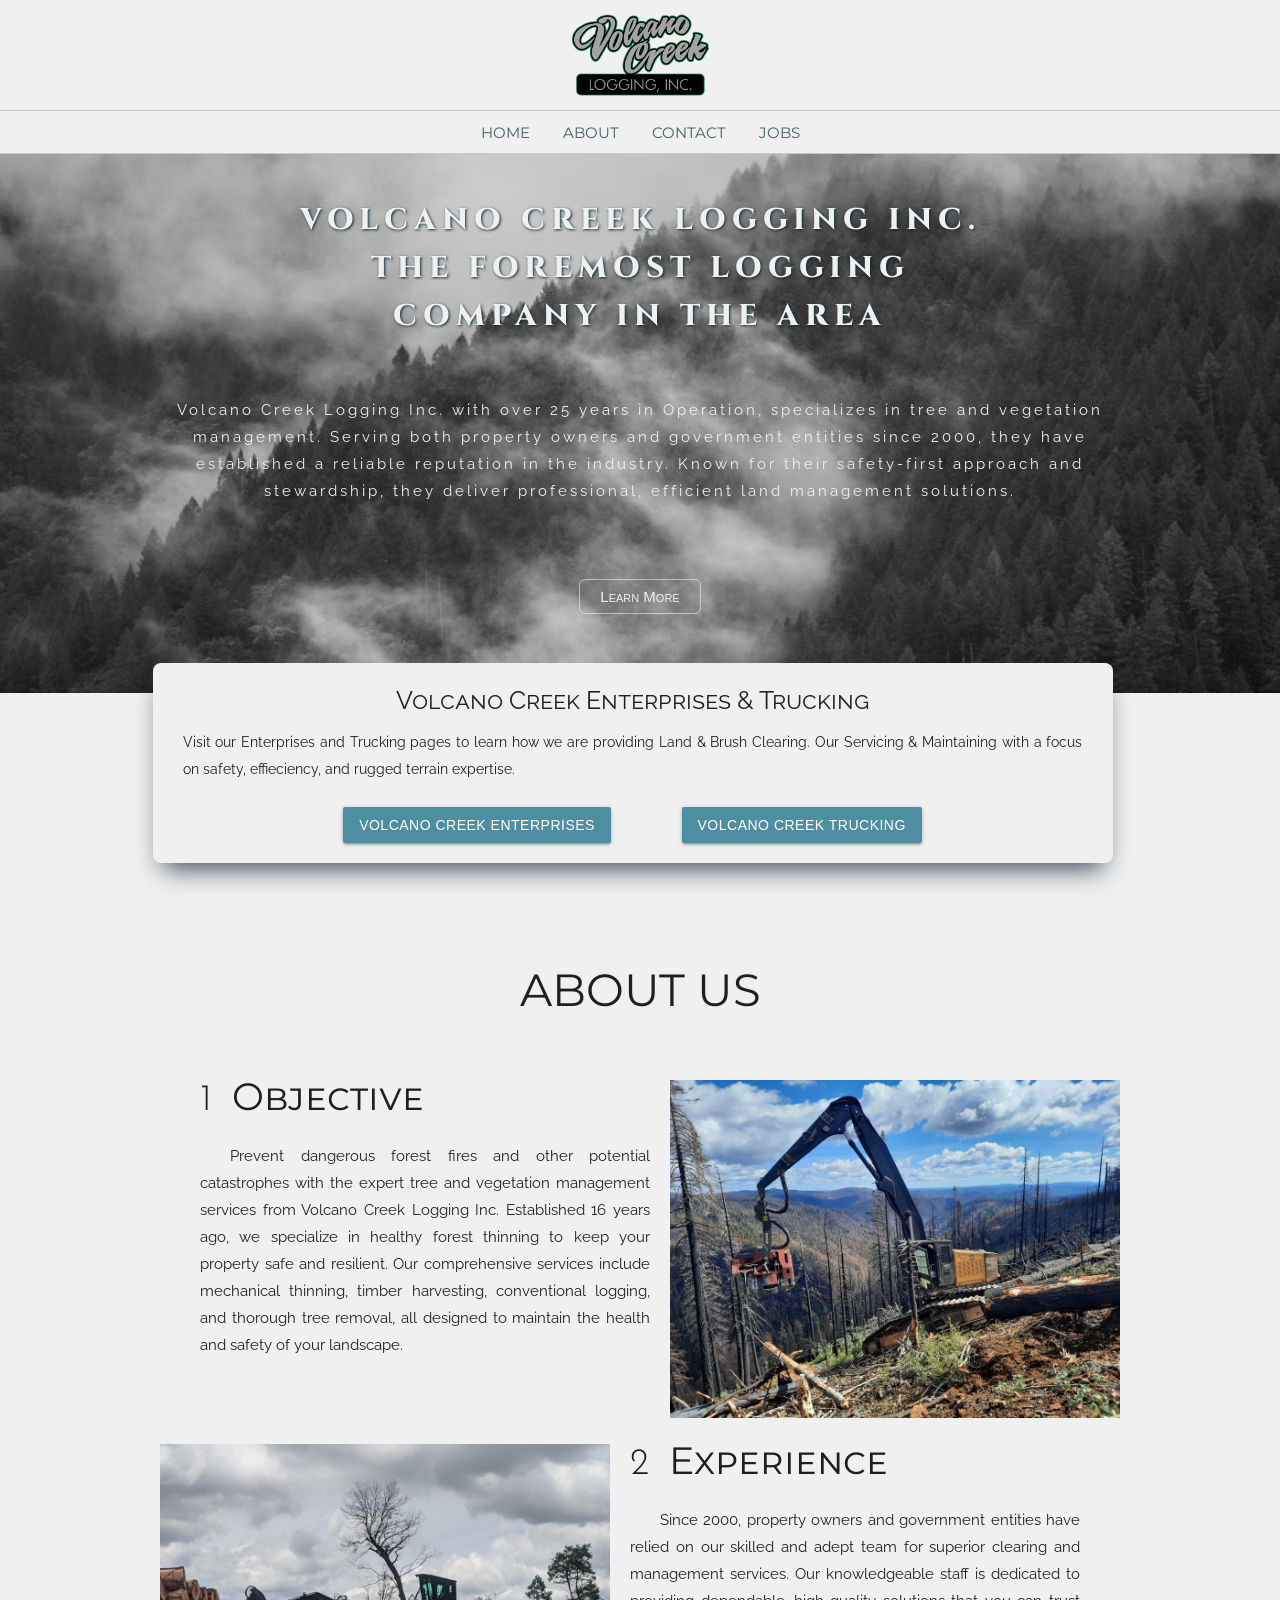
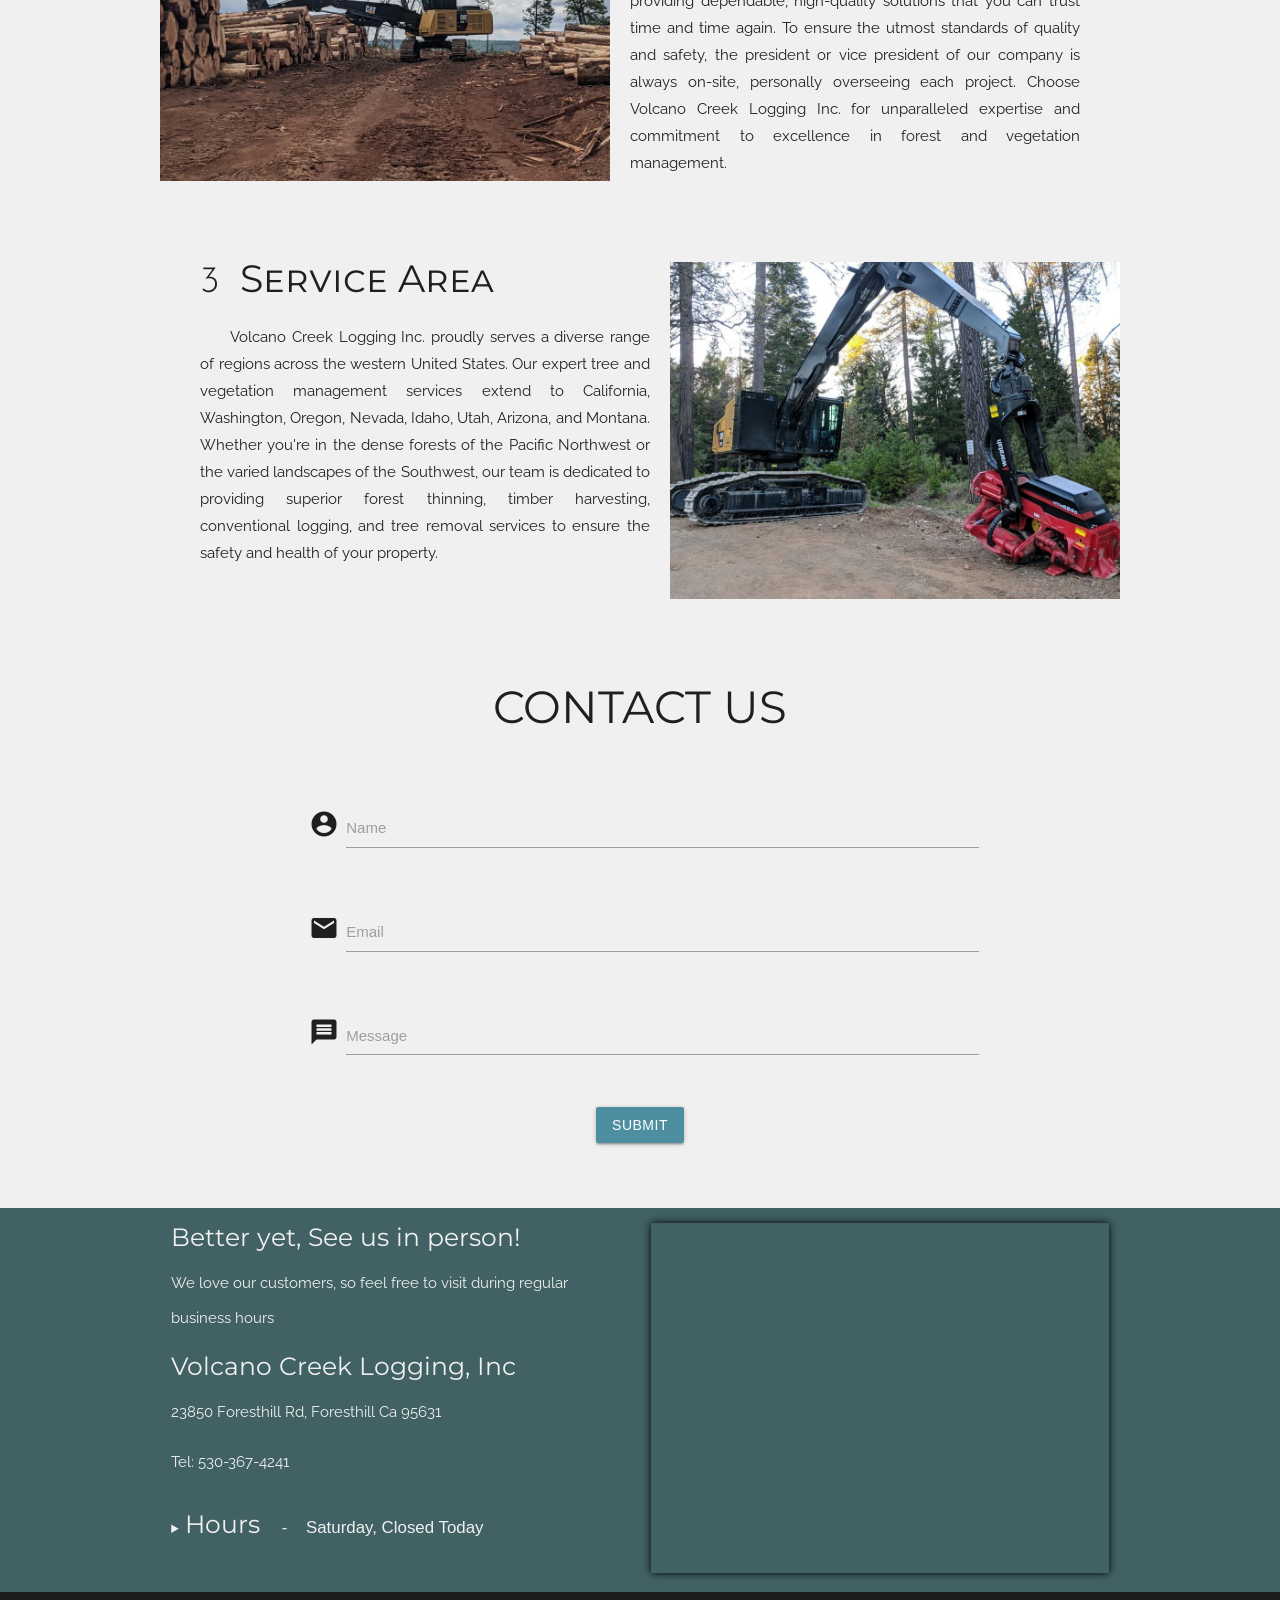
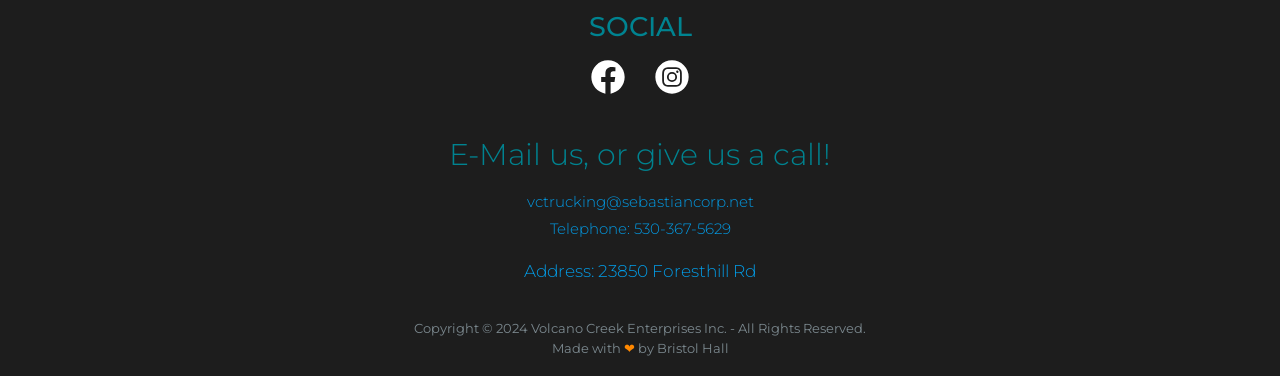
==== under-construction.html @ 44ba660e "Uploading Files" ====
<!DOCTYPE html>
<html lang="en">
<head>
    <meta charset="UTF-8">
    <meta name="viewport" content="width=device-width, initial-scale=1.0">
    <link rel="preconnect" href="https://fonts.googleapis.com">
    <link rel="preconnect" href="https://fonts.gstatic.com" crossorigin>
    <link href="https://fonts.googleapis.com/css2?family=Josefin+Sans:ital,wght@0,100..700;1,100..700&family=Montserrat:ital,wght@0,100..900;1,100..900&family=Patua+One&family=Raleway:ital,wght@0,100..900;1,100..900&display=swap" rel="stylesheet">
    <link href="https://fonts.googleapis.com/css2?family=Cinzel:wght@400..900&display=swap" rel="stylesheet">
    <link href="https://fonts.googleapis.com/icon?family=Material+Icons" rel="stylesheet">
    <link rel="stylesheet" href="./css/materialize.min.css">
    <link rel="stylesheet" href="./css/light-theme.css">
    <link rel="stylesheet" href="./css/main.css">
    <title>Volcano Creek Logging</title>
</head>
<body>
    <header class="header">
        <div class="logo">
            <a href="../volcano-creek-ent/index.html">
                <img src="./assets/vc-logging.png" alt="VC Logging Logo">
            </a>
        </div>
        <div class="menu">
            <div class="container">
                <ul class="h-font navi">
                    <li class="menu-li"><a class="" href="index.html" active>Home</a></li>
                    <li class="menu-li"><a class="" href="#about">About</a></li>
                    <li class="menu-li"><a class="" href="#contact">Contact</a></li>
                    <li class="menu-li"><a href="#">Jobs</a></li>
                </ul>
            </div>
        </div>
    </header>

    <section class="logging-title">
        <div class="business-title logging-bg">
            <div class="container">
                <div class="description-header-logging patua">
                    <h2>Volcano Creek Logging Inc.</h2>
                    <h2>The Foremost Logging</h2>
                    <h2>Company in the Area</h2>
                    <div class="description p-font">
                        <p> 
                            Volcano Creek Logging Inc. with over 25 years in Operation, specializes in tree and vegetation management.
                            Serving both property owners and government entities since 2000, they have established a reliable reputation in the industry.
                            Known for their safety-first approach and stewardship, they deliver professional, efficient land management solutions.
                        </p>
                    </div>
                    <a href="#about"><button class="over-img-btn desc-btn montserrat">Learn More</button></a>
                </div>
            </div>
        </div>
    </section>

    <section class="page-links">
        <div class="container company-links">
            <div class="links-description p-font">
                <h5>Volcano Creek Enterprises & Trucking</h4>
                <p>
                    Visit our Enterprises and Trucking pages to learn how we are providing Land & Brush Clearing.
                    Our Servicing & Maintaining with a focus on safety, effieciency, and rugged terrain expertise.
                </p>
            </div>
            <div class="company-links-btns">
                <div class="enterprises-btn">
                    <a href="https://www.volcanocreekenterprises.com"><button class="btn-links btn waves-effect waves-light">Volcano Creek Enterprises</button></a>
                </div>
                <div class="trucking-btn">
                    <a href="https://www.volcanocreektrucking.com"><button class="btn-links btn waves-effect waves-light">Volcano Creek Trucking</button></a>
                </div>
            </div>
        </div>
    </section>

    <section class="about-logging" id="about">
        <div class="container">
            <h1 class="about-us h-font">About Us</h1>
            <div class="objective p-font">
                <a href="./img/slider1.jpg" class="images">
                    <img src="./img/slider1.jpg" alt="Volcano Creek Work">
                </a>
                <h2 class="number-font p-heading-number">1<span class="p-heading h-font">Objective</span></h2>
                <p>
                    Prevent dangerous forest fires and other potential catastrophes with the expert 
                    tree and vegetation management services from Volcano Creek Logging Inc. 
                    Established 16 years ago, we specialize in healthy forest thinning to keep your 
                    property safe and resilient. Our comprehensive services include 
                    mechanical thinning, timber harvesting, conventional logging, and thorough tree removal, 
                    all designed to maintain the health and safety of your landscape.
                </p>
            </div>
            <div class="experience p-font">
                <a href="./img/slider2.jpg" class="images">
                    <img src="./img/slider2.jpg" alt="Volcano Creek Work">
                </a>
                <h2 class="number-font p-heading-number">2<span class="p-heading h-font">Experience</span></h2>
                <p>
                    Since 2000, property owners and government entities have relied on our
                    skilled and adept team for superior clearing and management services.
                    Our knowledgeable staff is dedicated to providing dependable, high-quality solutions
                    that you can trust time and time again. To ensure the utmost standards of quality and safety,
                    the president or vice president of our company is always on-site, personally overseeing each project.
                    Choose Volcano Creek Logging Inc. for unparalleled expertise and commitment to excellence
                    in forest and vegetation management.
                </p>
            </div>
            <div class="service-area p-font">
                <a href="./img/slider4.jpg" class="images">
                    <img src="./img/slider4.jpg" alt="Volcano Creek Work">
                </a>
                <h2 class="number-font p-heading-number">3<span class="p-heading h-font">Service Area</span></h2>
                <p>
                    Volcano Creek Logging Inc. proudly serves a diverse range of regions across the western United States.
                    Our expert tree and vegetation management services extend to California, Washington, Oregon, Nevada,
                    Idaho, Utah, Arizona, and Montana. Whether you're in the dense forests of the Pacific Northwest
                    or the varied landscapes of the Southwest, our team is dedicated to providing superior forest thinning,
                    timber harvesting, conventional logging, and tree removal services to ensure the safety and health of your property.
                </p>
            </div>
        </div>
    </section>

    <section class="contact-us" id="contact">
        <div class="container form-container">
            <h1 class="contact h-font">Contact Us</h1>
            <div class="row">
                <form id="msgForm" class="col s12 center-align" method="POST" action="./send-email.php">
                    <div class="row">
                        <div class="input-field col s12">
                            <i class="material-icons prefix">account_circle</i>
                            <input id="msg-name" type="text" class="validate" name="name" required>
                            <label for="msg-name">Name</label>
                        </div>
                    </div>
                    <div class="row">
                        <div class="input-field col s12">
                            <i class="material-icons prefix">email</i>
                            <input id="msg-email" type="email" class="validate" name="email" required>
                            <label for="msg-email">Email</label>
                        </div>
                    </div>
                    <div class="row">
                        <div class="input-field col s12">
                            <i class="material-icons prefix">message</i>
                            <textarea id="msg-textarea1" class="materialize-textarea" name="message" required></textarea>
                            <label for="msg-textarea1">Message</label>
                        </div>
                    </div>
                    <div class="input-field center">
                        <button class="btn waves-effect waves-light" type="submit" for="msgForm">Submit</button>
                    </div>
                </form>
            </div>
        </div>
    </section>
        <div class="info-bg">
            <div class="container">
                <div class="row row-footer">
                    <div class="col s12 m6">
                        <div class="cont1">
                            <h5 class="h-font">Better yet, See us in person!</h5>
                            <p class="p-font">We love our customers, so feel free to visit during regular business hours</p>
                        </div>
                        <div class="cont1">
                            <h5 class="h-font">Volcano Creek Logging, Inc</h5>
                            <p class="p-font">23850 Foresthill Rd, Foresthill Ca 95631</p>
                            <p class="p-font">Tel: 530-367-4241</p>
                        </div>
                        <div class="cont1">
                            <details id="smooth">
                                <summary>
                                    <h5 class="h-font details-h5">Hours</h5>
                                    <span class="details-day-open">- &nbsp;&nbsp;&nbsp;<span id="open-closed"></span></span>
                                </summary>
                                <div class="det-content">
                                    <p class="day">Monday: </span><span class="hrs">8:00 am - 5:00 pm</p>
                                    <p class="day">Tuesday: </span><span class="hrs">9:00 am - 5:00 pm</p>
                                    <p class="day">Wednesday: </span><span class="hrs">9:00 am - 5:00 pm</p>
                                    <p class="day">Thursday: </span><span class="hrs">9:00 am - 5:00 pm</p>
                                    <p class="day">Friday: </span><span class="hrs">9:00 am - 5:00 pm</p>
                                    <p class="day">Saturday: </span><span class="hrs clsd">Closed</p>
                                    <p class="day">Sunday: </span><span class="hrs clsd">Closed</p>
                                </div>
                            </details>
                        </div>
                    </div>
                    <div class="col s12 m6">
                        <div class="map">
                            <iframe 
                                id="map"
                                width="100%" 
                                height="350" 
                                frameborder="0" 
                                scrolling="no" 
                                marginheight="0" 
                                marginwidth="0" 
                                src="https://maps.google.com/maps?width=100%25&amp;height=350&amp;hl=en&amp;q=23850%20Foresthill%20Rd,%20Foresthill,%20CA%2095631+(Volcano%20Creek%20Enterprises%20Inc.)&amp;t=k&amp;z=17&amp;ie=UTF8&amp;iwloc=B&amp;output=embed">
                            </iframe>
                        </div>
                    </div>
                </div>
            </div>
        </div>

        <footer class="footer">
            <div class="social">
                <h2>Social</h2>
                <div class="icons">
                    <div class="fb">
                        <a href="https://www.facebook.com/VolcanoCreekEnterprisesForesthill" target="_blank">
                            <svg viewBox="0 0 24 24" fill="white" width="40" height="40" data-ux="IconSocial" class="x-el x-el-svg c1-1 c1-2 c1-5c c1-1e c1-2c c1-9i c1-9j c1-4y c1-b c1-c c1-9k c1-9l c1-d c1-9m c1-9n c1-9o c1-9p c1-70 c1-x c1-7o c1-w c1-e c1-f c1-g"><path fill-rule="evenodd" d="M22 12.061C22 6.505 17.523 2 12 2S2 6.505 2 12.061c0 5.022 3.657 9.184 8.438 9.939v-7.03h-2.54v-2.91h2.54V9.845c0-2.522 1.492-3.915 3.777-3.915 1.094 0 2.238.197 2.238.197v2.476h-1.26c-1.243 0-1.63.775-1.63 1.57v1.888h2.773l-.443 2.908h-2.33V22c4.78-.755 8.437-4.917 8.437-9.939z"></path></svg>
                         </a>
                    </div>
                    <div class="insta">
                         <a href="https://www.instagram.com/volcano_creek_logging_inc" target="_blank">
                             <svg viewBox="0 0 24 24" fill="white" width="40" height="40" data-ux="IconSocial" class="x-el x-el-svg c1-1 c1-2 c1-5c c1-1e c1-2c c1-9i c1-9j c1-4y c1-b c1-c c1-9k c1-9l c1-d c1-9m c1-9n c1-9o c1-9p c1-70 c1-x c1-7o c1-w c1-e c1-f c1-g"><path d="M16.604 8.516c.13.35.198.719.203 1.091.033.622.033.811.033 2.386 0 1.574-.004 1.763-.033 2.385a3.273 3.273 0 0 1-.203 1.091 1.956 1.956 0 0 1-1.12 1.12c-.35.13-.719.198-1.091.204-.622.032-.811.032-2.386.032-1.574 0-1.763-.003-2.385-.032a3.273 3.273 0 0 1-1.091-.204 1.956 1.956 0 0 1-1.12-1.12 3.273 3.273 0 0 1-.204-1.09c-.032-.623-.032-.812-.032-2.386 0-1.575.003-1.764.032-2.386.006-.372.074-.741.204-1.09a1.956 1.956 0 0 1 1.12-1.12c.35-.13.718-.199 1.09-.204.623-.033.812-.033 2.386-.033 1.575 0 1.764.004 2.386.033.372.005.741.074 1.09.203.515.2.922.606 1.12 1.12zM12 15.033a3.033 3.033 0 1 0 0-6.066 3.033 3.033 0 0 0 0 6.066zm3.153-5.477a.71.71 0 1 0 0-1.418.71.71 0 0 0 0 1.418zM12 13.967a1.967 1.967 0 1 1 0-3.934 1.967 1.967 0 0 1 0 3.934zM12 2C6.477 2 2 6.477 2 12s4.477 10 10 10 10-4.477 10-10A10 10 0 0 0 12 2zm5.87 12.433c-.01.49-.102.974-.274 1.432a3.018 3.018 0 0 1-1.727 1.728 4.335 4.335 0 0 1-1.433.272c-.629.03-.829.037-2.432.037-1.604 0-1.819 0-2.433-.037a4.335 4.335 0 0 1-1.433-.272 3.018 3.018 0 0 1-1.727-1.728 4.335 4.335 0 0 1-.273-1.432c-.029-.63-.036-.83-.036-2.433 0-1.604 0-1.818.036-2.433.01-.49.102-.974.273-1.432a3.018 3.018 0 0 1 1.727-1.728 4.335 4.335 0 0 1 1.433-.272c.629-.03.829-.037 2.433-.037 1.603 0 1.818 0 2.432.037.49.009.974.101 1.433.272.794.307 1.42.934 1.727 1.728.172.458.264.943.273 1.432.03.63.036.83.036 2.433 0 1.604-.007 1.804-.036 2.433z"></path></svg>
                        </a>
                    </div>
                </div>
                 <div class="info">
                    <span class="email-us">E-Mail us, or give us a call!</span>
                    <p><a href="mailto:vctrucking@sebastiancorp.net">vctrucking@sebastiancorp.net</a> <br> <a href="tel:5303675629">Telephone: 530-367-5629</a></p>
                    <p class="addy"><a href="https://www.google.com/maps/search/?api=1&query=Volcano+Creek+Enterprises" target="_blank">Address: 23850 Foresthill Rd</a></p>
                </div>
            </div>
            <div class="cp">
                <p class="copy">Copyright &#169; 2024 Volcano Creek Enterprises Inc. - All Rights Reserved.</p>
                <p class="copy">Made with <span class="heart">&#10084;</span> by Bristol Hall</p>
            </div>
        </footer>

    <script src="./js/materialize.min.js"></script>
    <script src="./js/views.js"></script>
    <script src="./js/animate.js"></script>
    <script src="./js/script.js"></script>
    <script>
        let views = [],
            triggers = document.querySelectorAll('.images');
        [].forEach.call(triggers, (element, index) => {
            views[index] = new Views(element, {
                defaultTheme: true,
                prefix: 'light',
                loader: 'Loading...',
                anywhereToClose: true,
                openAnimationDuration: 400,
                closeAnimationDuration: 400
            });
        });
    </script>
</body>
</html>
---- css/light-theme.css ----
@-webkit-keyframes zoomIn {
    from {
        opacity: 0;
        -webkit-transform: scale3d(.3, .3, .3);
                transform: scale3d(.3, .3, .3);
    }

    50% {
        opacity: 1;
    }
}
@keyframes zoomIn {
    from {
        opacity: 0;
        -webkit-transform: scale3d(.3, .3, .3);
                transform: scale3d(.3, .3, .3);
    }

    50% {
        opacity: 1;
    }
}
@-webkit-keyframes zoomOut {
    from {
        opacity: 1;
    }

    50% {
        opacity: 0;
        -webkit-transform: scale3d(.3, .3, .3);
                transform: scale3d(.3, .3, .3);
    }

    to {
        opacity: 0;
    }
}
@keyframes zoomOut {
    from {
        opacity: 1;
    }

    50% {
        opacity: 0;
        -webkit-transform: scale3d(.3, .3, .3);
                transform: scale3d(.3, .3, .3);
    }

    to {
        opacity: 0;
    }
}
@-webkit-keyframes backgroundFadeIn {
    from {
        background-color: #000;
        opacity: 0;
    }

    to {
        opacity: .75;
    }
}
@keyframes backgroundFadeIn {
    from {
        background-color: #000;
        opacity: 0;
    }

    to {
        opacity: .75;
    }
}
@-webkit-keyframes backgroundFadeOut {
    from {
        background-color: #000;
        opacity: .75;
    }

    to {
        opacity: 0;
    }
}
@keyframes backgroundFadeOut {
    from {
        background-color: #000;
        opacity: .75;
    }

    to {
        opacity: 0;
    }
}


.light-views-opening .light-views-background {
    -webkit-animation: backgroundFadeIn .3s ease-in;
            animation: backgroundFadeIn .3s ease-in;
    -webkit-animation-fill-mode: both;
            animation-fill-mode: both;
}
.light-views-closing .light-views-background {
    -webkit-animation: backgroundFadeOut .3s ease-in .1s;
            animation: backgroundFadeOut .3s ease-in .1s;
    -webkit-animation-fill-mode: both;
            animation-fill-mode: both;
}
.light-views-content {
    position: absolute;
    top: 0;
    left: 0;
    width: 100%;
    height: 100%;
}
.light-views-opening .light-views-content {
    -webkit-animation: zoomIn .3s ease-in .1s;
            animation: zoomIn .3s ease-in .1s;
    -webkit-animation-fill-mode: both;
            animation-fill-mode: both;
}

.light-views-closing .light-views-content {
    -webkit-animation: zoomOut .3s ease-in;
            animation: zoomOut .3s ease-in;
    -webkit-animation-fill-mode: both;
            animation-fill-mode: both;
}

.light-views-loader {
    position: absolute;
    top: 50%;
    left: 50%;
    -webkit-transform: translate(-50%,-50%);
        -ms-transform: translate(-50%,-50%);
            transform: translate(-50%,-50%);
    display: block;
}
---- css/main.css ----
:root {
	--main-bg: rgb(240, 240, 240);
	--dark-text-bg: rgb(8, 42, 53);
	--secondary-bg: rgb(65, 97, 101);
	--form-focus: rgb(78, 142, 161);
	--french-gray-1: rgb(172, 176, 189);
	--french-gray-2: rgb(202, 198, 210);
	--alpha: 0.5;
}

* {
  	box-sizing: border-box;
}

.images {
  -webkit-transition: background-color .2s ease-in, border-color .2s ease-in, color .2s ease-in;
          transition: background-color .2s ease-in, border-color .2s ease-in, color .2s ease-in;
}

html {
  	scroll-behavior: smooth;
  	overflow-x: hidden;
  	height: 100%;
}

body {
  	height: 100%;
  	margin: 0;
  	padding: 0;
  	line-height: 1.8rem;
  	background-color: var(--main-bg);
  	font-size: 13px;
}

/* Fonts */
.number-font {
  	font-family: "Josefin Sans", sans-serif;
  	font-optical-sizing: auto;
  	font-weight: 300;
  	font-style: normal;
}

.p-font {
  	font-family: "Raleway", sans-serif;
  	font-optical-sizing: auto;
  	font-weight: 400;
  	font-style: normal;
}

.h-font {
  	font-family: "Montserrat", sans-serif;
  	font-optical-sizing: auto;
  	font-weight: 400;
  	font-style: normal;
}

.patua {
  	font-family: "Patua One", serif;
  	font-weight: 400;
  	font-style: normal;
}
/* End of Fonts */

/* Header and Nav */
.logo {
  	padding: 10px 0;
  	text-align: center;
 	height: 110px;
}

.logo img {
  	height: 100%;
}

.menu {
  	font-size: 12px;
  	text-transform: uppercase;
  	font-weight: 700;
  	border-top: 1px solid var(--french-gray-2);
  	border-bottom: 1px solid var(--french-gray-2);
}

.container {
  	width: 100%;
  	max-width: 960px;
  	margin: 0 auto;
}

.container ul {
  	/* display: block; */
  	text-align: center;
  	padding: 0;
  	margin: 0;
}

.container ul .menu-li {
	box-sizing: border-box;
  	display: inline-block;
  	margin: 4px 30px 2px 0;
  	padding: 4px 0;
}

.container ul .menu-li:last-child {
  	display: inline-block;
  	margin: 4px 0 2px 0;
  	padding: 4px 0;
}

.display-fix ul .menu-li {
	margin: 0;
}

.container a {
  	line-height: 1.8rem;
  	color: var(--secondary-bg);
  	font-size: 1rem;
  	text-decoration: none;
  	text-transform: uppercase;
}

.navi li:hover {
	/* outline: 0.1rem inset var(--secondary-bg); */
	box-shadow: inset 0px -2px 0px rgba(65, 97, 101, 0.8);
}

.navi li.active {
  	box-shadow: inset 0px -3px 2px -2px var(--secondary-bg);
}
/* End of Header and Nav */

/* Business Title and intro */
.enterprises-title, .logging-title, .trucking-title, .career-title {
  	background-color: var(--dark-text-bg);
}

.enterprises-bg {
	background-image: url(../assets/bg.jpg);
}
.trucking-bg {
	background-image: url(../assets/trucking-bg-2.jpg);
}
.logging-bg {
	background-image: url(../assets/logging-bg.jpg);
}
.careers-bg {
	background-image: url(../assets/career-bg.jpg);
}
.box {
	backdrop-filter: blur(3px);
}

.business-title {
  	/* background-image: url(../assets/logging-bg.jpg); */
  	background-repeat: no-repeat;
  	background-size: cover;
  	background-position: 0% 50%;
  	height: 100%;
}

.description-header-logging, .description-header-trucking, .description-header-career, .description-header-enterprises {
  	text-transform: uppercase;
  	letter-spacing: 6px;
  	text-align: center;
  	padding: 50px 0 80px 0;
}

.description-header-enterprises h2, .description-header-trucking h2, .description-header-logging h2, .description-header-career h2 {
	/* font-family: "Montserrat", sans-serif; */
	/* font-family: "Raleway", sans-serif; */
  	font-family: "Cinzel", serif;
	font-optical-sizing: auto;
	font-size: 2rem;
	color: var(--main-bg);
	font-weight: 800;
	text-shadow: 1px 1px 3px var(--dark-text-bg);
	margin: 0 0 15px 0;
}

.description-header-career h3 {
	font-family: "Cinzel", serif;
	font-optical-sizing: auto;
	font-size: 1.25rem;
	color: var(--main-bg);
	font-weight: 600;
	text-shadow: 1px 1px 3px var(--dark-text-bg);
	margin: 0 0 15px 0;
}

.description {
  	padding-top: 34px;
}

.description p {
  	font-size: 1rem;
  	font-weight: normal;
  	letter-spacing: 3px;
  	color: var(--main-bg);
  	text-transform: none;
	z-index: 2;
	@media (max-width: 840px) {
		padding: 0 10px;
	}
}

.page-links {
	position: relative;
	padding: 100px 0;
	@media (max-width: 990px) {

		padding-bottom: 150px;
	}
}

.company-links {
	display: flex;
	justify-content: center;
	flex-direction: column;
	align-items: center;
	border-radius: 8px;
	box-shadow: rgb(52, 67, 85) 0px 15px 25px -10px;
	height: 100%;
	/* width: 100%; */
	/* max-width: 1004px; */
	background-color: var(--main-bg);
	position: absolute;
	top: -30px;
	left: calc((100vw - 975px)/2);
	padding: 0 30px;
	@media (max-width: 990px) {
		height: auto;
		padding: 15px 30px;
		left: 15px;
		width: calc(100vw - 30px);
	}
}

.links-description h5 {
	font-variant: small-caps;
	text-align: center;
	margin-top: 0.912rem;
}

.links-description p {
	text-align: justify;
	font-size: 0.94rem;
}

.company-links-btns {
	width: 80%;
	display: flex;
	flex-direction: row;
	justify-content: space-evenly;
	flex-wrap: wrap;
	@media (max-width: 750px) {
		flex-direction: column;
		align-items: center;
		width: 240px;
	}
}

.enterprises-btn, .logging-btn, .trucking-btn {
	padding: 10px 0;
}

.btn-links{
	@media (max-width: 990px) {
		font-size: .85rem;
	}
}

.core-services .container h4 {
	text-align: center;
	font-family: "Cinzel", serif;
	font-optical-sizing: auto;
	font-variant: small-caps;
	font-weight: 500;
}

.core-services .core-li {
	display: inline-block;
	text-align: center;
	font-size: 14px;
	margin: 0 15px;
}

.core-services {
	height: auto;
	@media (max-width: 990px) {
		padding-top: 130px;
	}
}

.core-li {
	transition: transform 0.2s ease-in;
}

.core-li:hover {
	color: var(--form-focus);
	transform: scale(1.15);
	cursor: default;
}

.career-desc {
	padding-top: 10px;
}

.career-desc p {
	color: rgb(255, 255, 255);
	text-shadow: 1px 1px 2px rgb(0, 0, 0);
}

.over-img-btn {
  	background: rgba(0, 0, 0, 0);
  	color: var(--main-bg);
  	font-size: 1rem;
  	border-radius: 5px;
  	border-style: none;
  	outline: rgba(255, 255, 255, .5) solid 0.5px;
  	padding: 8px 20px;
  	font-variant: small-caps;
}

.over-img-btn:hover {
  	cursor: pointer;
  	color: var(--dark-text-bg);
  	background: var(--main-bg);
  	outline: var(--french-gray-1) solid 0.5px;
}

.over-img-btn:active {
 	background: var(--main-bg);
  	box-shadow: inset 1px 1px 2px var(--dark-text-bg);
  	outline: var(--dark-text-bg);
}

.over-img-btn:visited {
  	background: rgba(0, 0, 0, 0);
}

.desc-btn {
  	margin-top: 60px;
}
/* End of Business Title and Intro */

/* About us Section */
.about-logging, .about-trucking {
	height: auto;
	@media (max-width: 990px) {
		padding-top: 50px;
	}
}

.about-us, .contact {
  	text-transform: uppercase;
  	text-align: center;
  	font-size: 3rem;
  	padding: 30px 0;
}

.about h2 {
  	padding-left: 15px;
}

.p-heading-number {
  	font-size: 2.5rem;
}

.p-heading {
  	font-variant: small-caps;
  	font-size: 2.5rem;
  	padding-left: 20px;
  	line-height: 1px;
	@media (max-width: 768px) {
		font-size: 2.25rem;
	}
}

.objective,
.experience,
.service-area,
.servicing,
.reliability,
.sustainable-land,
.beautify-restore {
  	margin-bottom: 50px;
}

.objective p,
.experience p,
.service-area p,
.servicing p,
.reliability p,
.reducing-wildfires p,
.enhance-wildfire p,
.sustainable-land p,
.hauling-services p,
.beautify-restore p,
.mechanic p {
  	font-size: 1rem;
  	text-indent: 30px;
	text-align: justify;
  	padding: 0 40px;
}

.mechanic p {
	@media (max-width: 990px) {
		padding: 0;
	}
}

.objective p:last-child,
.experience p:last-child,
.service-area p:last-child,
.servicing p:last-child,
.reliability p:last-child,
.reducing-wildfires p:last-child,
.beautify-restore p:last-child,
.sustainable-land p:last-child,
.hauling-services p:last-child,
.enhance-wildfire p:last-child {
	padding-bottom: 35px;
}

.enhance-wildfire h2,
.sustainable-land h2,
.beautify-restore h2,
.reducing-wildfires h2,
.objective h2,
.experience h2,
.service-area h2,
.servicing h2,
.reliability h2,
.hauling-services h2 {
  	padding: 0 40px;
}

.servicing img, .enhance-wildfire img {
	display: block;
	width: 100%;
	margin: 0 auto;
}

.objective img,
.service-area img,
.hauling-services img,
.beautify-restore img {
  	max-width: 450px;
  	float: right;
  	margin-left: 20px;
}

.experience img,
.reliability img,
.sustainable-land img,
.reducing-wildfires img {
  	max-width: 450px;
  	float: left;
  	margin-right: 20px;
}

.form-container {
  	width: 80%;
  	max-width: 700px;
  	margin: 0 auto;
}

.form-container > h1, .form-container > p {
	@media (max-width: 840px) {
		padding: 0 10px;
	}
}

.form-container > button {
	@media (max-width: 840px) {
		left: 10px;
	}
}

.input-field .prefix.active  {
  	color: var(--form-focus);
}
input[type=text]:not(.browser-default):focus:not([readonly]),
input[type=email]:not(.browser-default):focus:not([readonly]),
input[type=tel]:not(.browser-default):focus:not([readonly]),
textarea.materialize-textarea:focus:not([readonly]) {
  	border-bottom: 1px solid var(--form-focus);
  	box-shadow: 0 1px 0 0 var(--form-focus);
}
input[type=text]:not(.browser-default):focus:not([readonly])+label,
input[type=email]:not(.browser-default):focus:not([readonly])+label,
input[type=tel]:not(.browser-default):focus:not([readonly])+label,
textarea.materialize-textarea:focus:not([readonly])+label {
  	color: var(--form-focus);
}

.two-form-field-div {
	width: 50%;
	@media (max-width: 840px) {
		width: 100%;
	}
}

.two-form-field {
	display: flex;
	flex-direction: row;
	@media (max-width: 840px) {
		flex-wrap: wrap;
	}
}

.row {
	@media (max-width: 840px) {
		margin-bottom: 0;
	}
}

#application .row .col {
	@media (max-width: 840px) {
		float: none;
	}
}

#application .row .col.s12 {
	margin-right: auto;
	@media (max-width: 840px) {
		width: 90%;
	}
}

.btn {
  	background-color: var(--form-focus);
	z-index: 0;
}

.btn:hover {
  	background-color: rgb(15, 57, 77);
}

.info-bg {
  	background-color: var(--secondary-bg);
  	color: var(--main-bg);
  	width: 100%;
  	margin-top: 50px;
}

.info-map-container {
 	display: block;
  	margin: 0 auto;
  	width: 1200px;
}

.cont1 {
  	line-height: 35px;
}

.cont1 p {
  	font-size: 1rem;
}

.cont1 .details-h5 {
  	display: inline-block;
}

.cont1 .details-h5:hover {
 	cursor: pointer;
}

.details-day-open {
  	padding-left: 18px;
  	font-size: 1.125rem;
}

details {
  	width: 100%;
  	cursor: pointer;
  	overflow: hidden;
  	margin-bottom: .5rem;
  	height: 100%;
}



details .day {
  	font-size: 1.125rem;
  	padding-left: 15px;
  	font-variant-caps: small-caps;
  	line-height: 20px;
}

details .hrs {
  	padding-left: 20px;
}

details .clsd {
  	width: 119px;
  	text-align: center;
}

.row-footer {
  	margin-left: auto;
  	margin-right: auto;
  	margin-bottom: 0;
  	height: 100%;
}

.map {
  	width: 100%;
  	padding: 15px 0 10px 0;
}

#map {
  	box-shadow: 0px 0px 8px black;
}

.footer {
  	font-family: "Montserrat", sans-serif;
  	/* position: absolute; */
  	bottom: 0;
  	left: 0;
  	background: rgb(29, 29, 29);
  	/* height: 400px; */
 	width: 100%;
}

.social > h2 {
  	width: 100%;
  	margin: 20px auto 30px auto;
  	display: inline-block;
  	font-weight: 500;
  	font-size: 1.8rem;
  	text-align: center;
  	color: #008390;
  	text-transform: uppercase;
}

.icons {
  	display: flex;
  	justify-content: center;
  	flex-direction: row;
}

.fb, .insta {
  	position: relative;
  	top: -15px;
  	padding: 0 12px 20px 12px;
}

.info {
  	font-weight: 400;
  	font-size: 2rem;
  	color: rgb(0,131,144);
  	text-align: center;
}
.email-us {
  	font-size: 2rem;
  	font-weight: 300;
}
.info {
  	font-size: 1rem;
  	text-decoration: none;
}
.info a {
  	text-decoration: none;
  	font-weight: 300;
}
.addy {
  	color: rgba(217, 243, 255, 0.5);
  	font-size: 1.125rem;
}

.cp {
  	color: rgba(217, 243, 255, 0.5);
  	font-size: .85rem;
  	line-height: .6;
  	padding: 10px 0 10px 0;
  	text-align: center;
}

.heart {
  	color: rgb(255, 136, 0)
}

@media screen and (max-width: 840px) {
  	.objective img,
	.experience img,
	.sustainable-land img,
	.beautify-restore img,
	.enhance-wildfire img,
	.service-area img,
	.reliability img,
	.hauling-services img,
	.reducing-wildfires img,
	.servicing img {
    	float: inherit;
    	max-width: 100%;
    	padding: 0 10px;
    	margin: 0 auto;
  	}

  	.description-header-logging, .description-header-trucking {
    	padding-top: 50px;
  	}

  	.description-header-logging h2, .description-header-trucking h2 {
    	font-size: 1.85rem;
  	}

  	.form-container {
    	width: 100%;
  	}

  	.cp {
    	line-height: normal;
  	}
}

/* Views */
#volcano_img1 {
 	transition: .3s ease-in;
}

/* Mechani / Carb Clean */
.clean-air {
	display: flex;
	justify-content: center;
	padding-bottom: 30px;
}

.mechanic {
	height: 100%;
	padding: 30px 30px;
	box-shadow: rgb(52, 67, 85) 0px 15px 25px -10px;
	border: 1px solid rgba(52, 67, 85, 0.25);
	border-radius: 8px;
	@media (max-width: 990px) {
		height: auto;
		padding: 15px 30px;
		left: 15px;
		width: calc(100vw - 30px);
	}
}

.mechanic div {
	padding-bottom: 10px;
}

.clean-air-act-compliance .clean-header {
	text-align: center;
	padding-bottom: 20px;
}

#clean-air-link {
	display: inline-block;
	color: rgb(207, 79, 47);
	text-indent: 0px;
	text-transform: none;
	font-variant: small-caps;
	transition: transform 0.4s ease-in,
				color 0.4s ease-in-out;
}

#clean-air-link:hover {
	color: var(--form-focus);
	transform: scale(.8);
}

#clean-air-link:active {
	color: rgb(207, 79, 47);
}

/* Show Hide Form for Contact & CARB */
#content {
	height: 0;
	overflow: hidden;
	transition: height 0.5s ease-in-out;
}
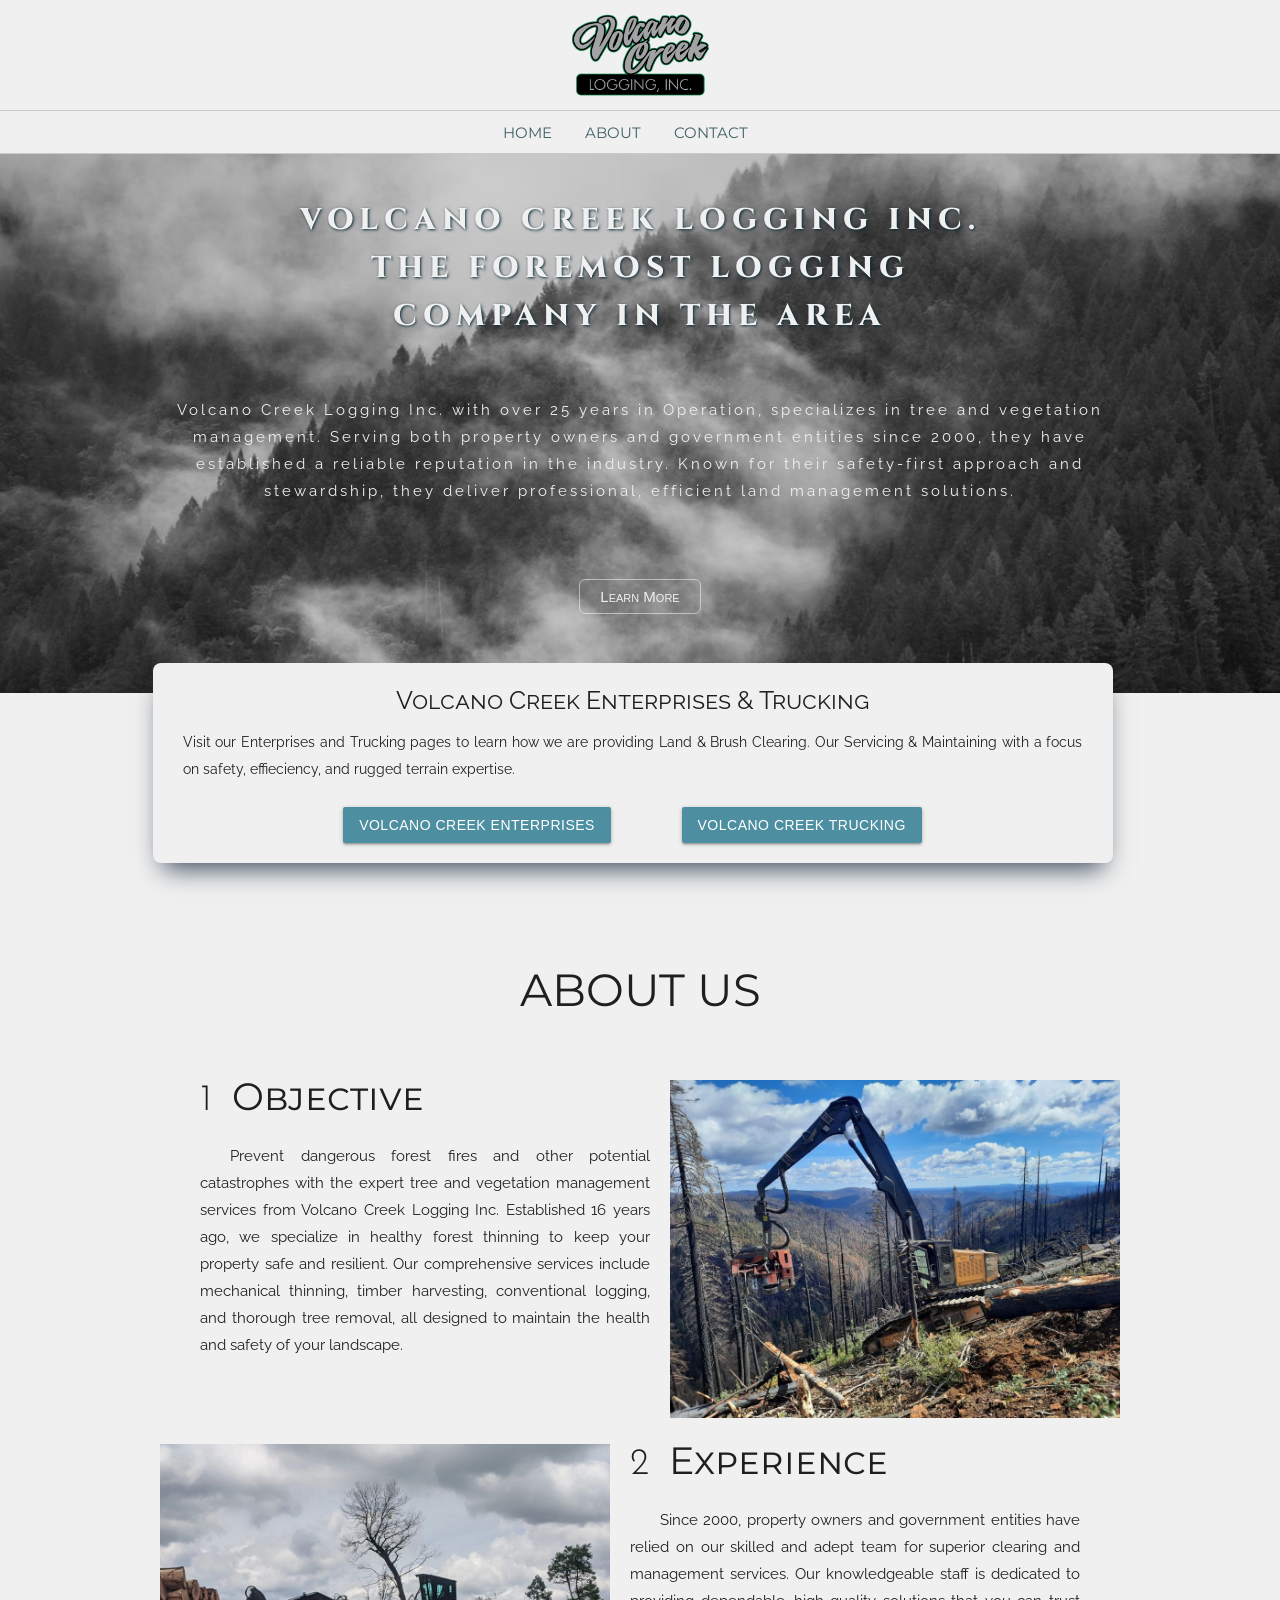
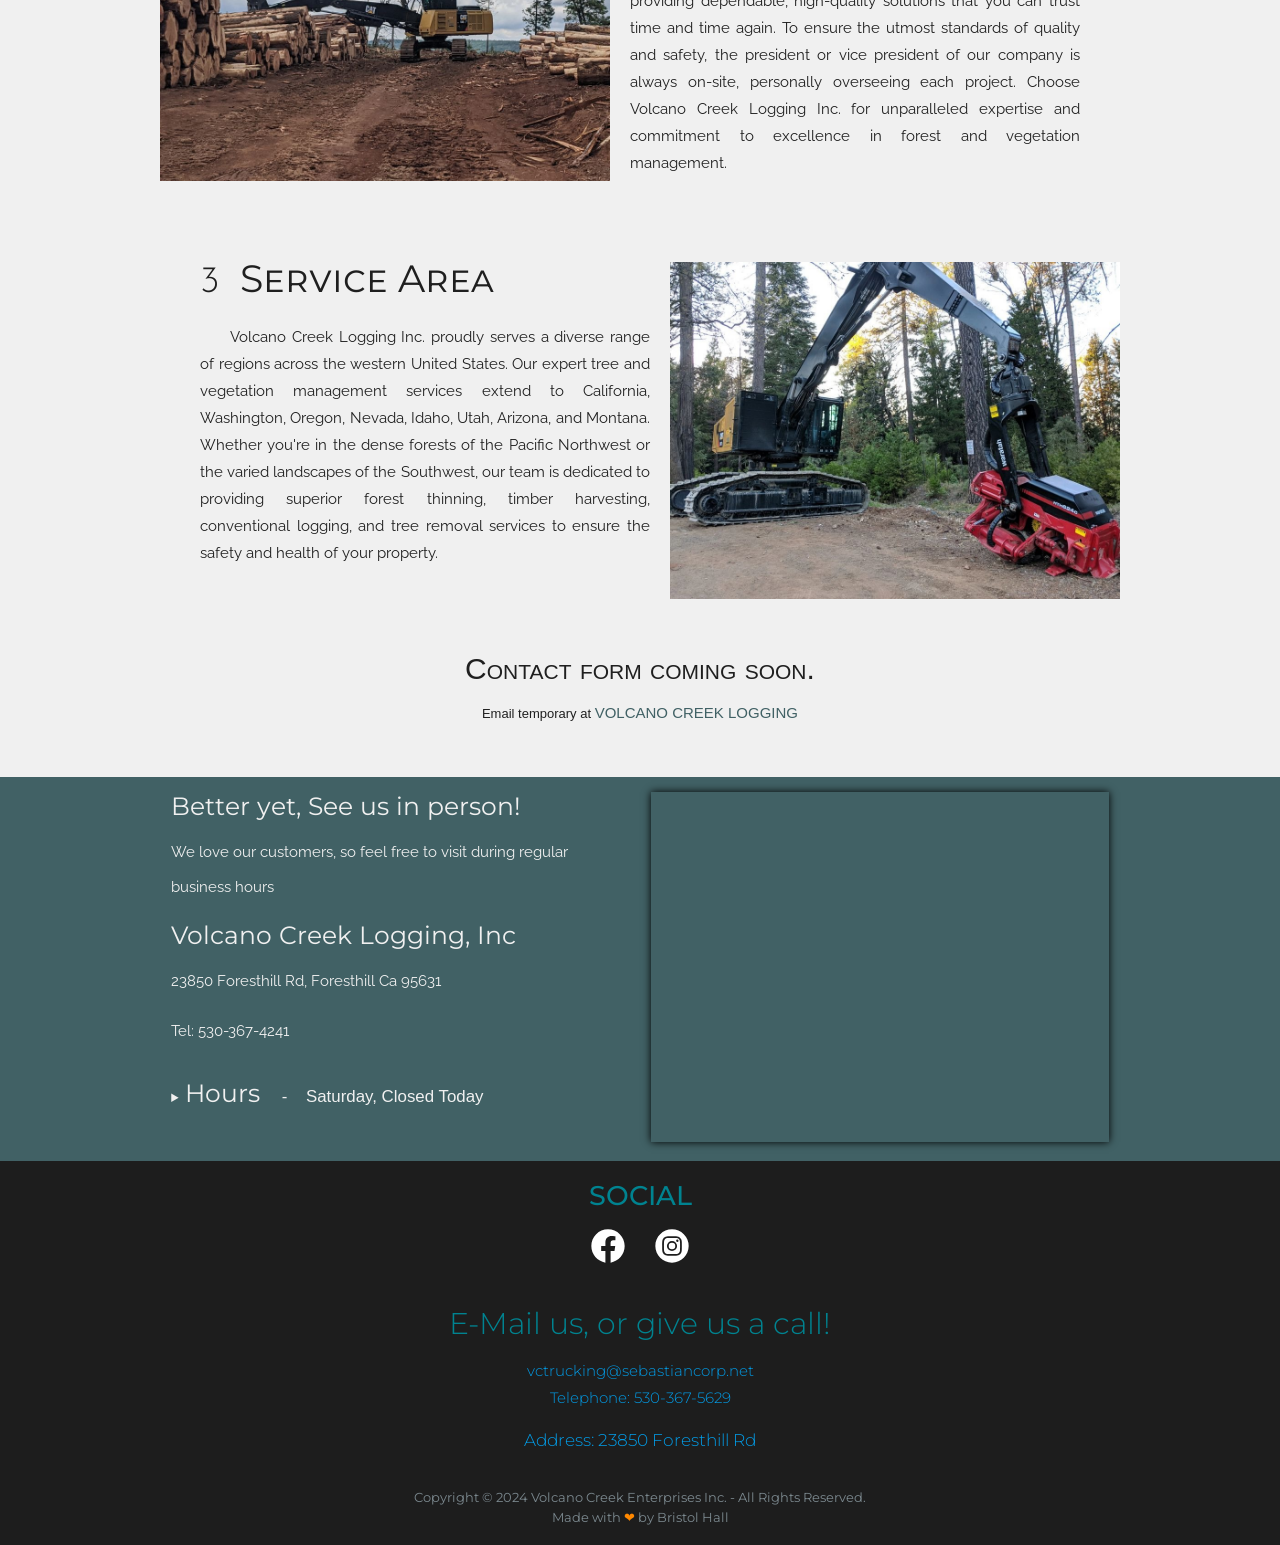
==== commit 2fc4729f: "none" ====
--- a/under-construction.html
+++ b/under-construction.html
@@ -26,7 +26,7 @@
                     <li class="menu-li"><a class="" href="index.html" active>Home</a></li>
                     <li class="menu-li"><a class="" href="#about">About</a></li>
                     <li class="menu-li"><a class="" href="#contact">Contact</a></li>
-                    <li class="menu-li"><a href="#">Jobs</a></li>
+                    <li class="menu-li" style="display: none;"><a href="#">Jobs</a></li>
                 </ul>
             </div>
         </div>
@@ -121,9 +121,16 @@
     </section>
 
     <section class="contact-us" id="contact">
-        <div class="container form-container">
-            <h1 class="contact h-font">Contact Us</h1>
-            <div class="row">
+        <div class="container form-container" style="text-align: center;">
+            <h1 class="contact h-font" style="display: none;">Contact Us</h1>
+            <!-- Temporary for Contact form -->
+            <h4 style="font-variant: small-caps; font-size: 2rem;">Contact form coming soon.</h4>
+            <p>Email temporary at <a href="mailto:lcollins@volcanocreeklogging.com"
+                onmouseover="this.style.textDecoration='underline';" 
+                onmouseout="this.style.textDecoration='none';">Volcano Creek Logging</a>
+            </p>
+            <!-- End of Temporary -->
+            <div class="row" style="display: none;">
                 <form id="msgForm" class="col s12 center-align" method="POST" action="./send-email.php">
                     <div class="row">
                         <div class="input-field col s12">
--- a/css/main.css
+++ b/css/main.css
@@ -1,3 +1,4 @@
+/* Test for logging and trucking */
 :root {
 	--main-bg: rgb(240, 240, 240);
 	--dark-text-bg: rgb(8, 42, 53);
